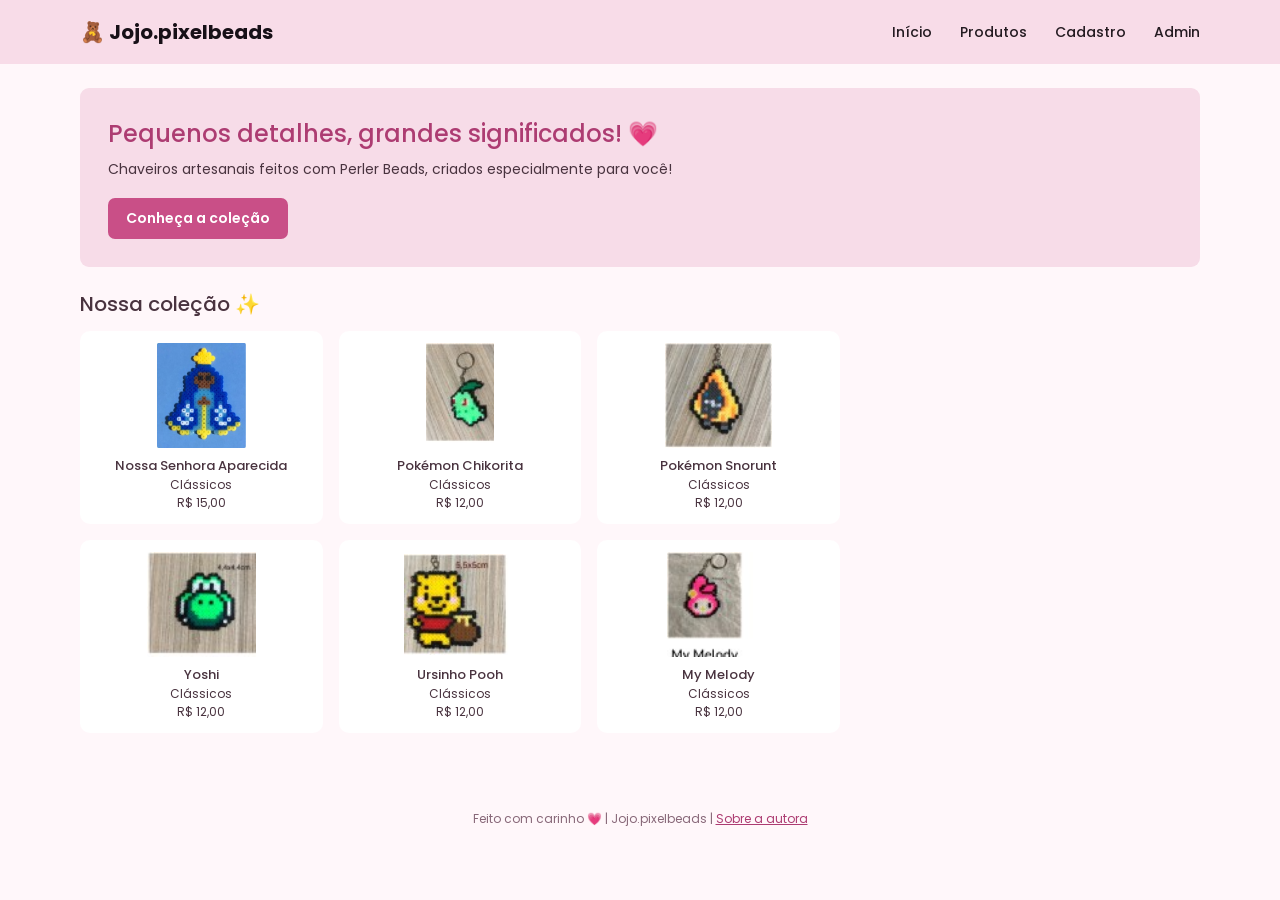
==== index.html @ f6f1697c "Adicionando area administrativa e LEIA-ME" ====
<!DOCTYPE html>
<html lang="pt-BR">
<head>
  <meta charset="UTF-8">
  <meta name="viewport" content="width=device-width, initial-scale=1.0">
  <title>Jojo.pixelbeads | Chaveiros artesanais</title>
  <link rel="stylesheet" href="css/style.css">
</head>
<body>
  <header class="topo">
    <a class="marca" href="index.html">🧸 Jojo.pixelbeads</a>
    <nav>
      <a href="index.html">Início</a>
      <a href="index.html#colecao">Produtos</a>
      <a href="cadastro.html">Cadastro</a>
      <div class="menu-admin">
        <a href="admin.html">Admin</a>
        <div class="submenu">
          <a href="admin.html">Login</a>
          <a href="admin-objetos.html">Cadastro de objetos</a>
          <a href="admin-usuarios.html">Cadastro de usuários</a>
        </div>
      </div>
    </nav>
  </header>

  <main class="container">
    <section class="banner">
      <h1>Pequenos detalhes, grandes significados! 💗</h1>
      <p>Chaveiros artesanais feitos com Perler Beads, criados especialmente para você!</p>
      <a class="botao" href="#colecao">Conheça a coleção</a>
    </section>

    <section id="colecao" class="secao">
      <h2>Nossa coleção ✨</h2>
      <div class="produtos">
        <a class="produto" href="detalhes.html">
          <img src="imagens/nossa-senhora.jpg" alt="Chaveiro Nossa Senhora Aparecida">
          <strong>Nossa Senhora Aparecida</strong><span>Clássicos</span><b>R$ 15,00</b>
        </a>
        <article class="produto"><img src="imagens/chikorita.jpg" alt="Chaveiro Pokémon Chikorita"><strong>Pokémon Chikorita</strong><span>Clássicos</span><b>R$ 12,00</b></article>
        <article class="produto"><img src="imagens/snorunt.jpg" alt="Chaveiro Pokémon Snorunt"><strong>Pokémon Snorunt</strong><span>Clássicos</span><b>R$ 12,00</b></article>
        <article class="produto"><img src="imagens/yoshi.jpg" alt="Chaveiro Yoshi"><strong>Yoshi</strong><span>Clássicos</span><b>R$ 12,00</b></article>
        <article class="produto"><img src="imagens/pooh.jpg" alt="Chaveiro Ursinho Pooh"><strong>Ursinho Pooh</strong><span>Clássicos</span><b>R$ 12,00</b></article>
        <article class="produto"><img src="imagens/mymelody.jpg" alt="Chaveiro My Melody"><strong>My Melody</strong><span>Clássicos</span><b>R$ 12,00</b></article>
      </div>
    </section>
  </main>
  <footer>Feito com carinho 💗 | Jojo.pixelbeads | <a href="sobre.html">Sobre a autora</a></footer>
  <script src="js/script.js"></script>
</body>
</html>
---- css/style.css ----
@import url('https://fonts.googleapis.com/css2?family=Poppins:wght@400;500;600;700&display=swap');

:root {
  --fundo: #fff7fa;
  --rosa-claro: #f8dce8;
  --rosa-banner: #f7dce8;
  --rosa: #c94f87;
  --rosa-escuro: #ad3c72;
  --texto: #49333f;
  --borda: #f2c9db;
  --branco: #ffffff;
}
* { box-sizing: border-box; }
html { scroll-behavior: smooth; }
body { margin: 0; background: var(--fundo); color: var(--texto); font-family: 'Poppins', Arial, sans-serif; font-size: 14px; }
.topo { min-height: 64px; padding: 0 max(calc((100% - 1120px)/2), 5%); background: var(--rosa-claro); display: flex; align-items: center; justify-content: space-between; gap: 20px; }
.marca { color: #171017; font-weight: 700; font-size: 20px; text-decoration: none; }
nav { display: flex; gap: 28px; }
nav a { color: #241b21; text-decoration: none; font-weight: 500; }
nav a:hover, nav a.ativo { color: var(--rosa-escuro); }
.container { width: min(1120px, 92%); margin: 24px auto 55px; }
.banner { background: var(--rosa-banner); padding: 28px; border-radius: 9px; }
.banner h1 { color: var(--rosa-escuro); font-size: 24px; font-weight: 500; margin: 0 0 8px; }
.banner p { margin: 0 0 18px; }
.botao { display: inline-block; border: 0; border-radius: 7px; background: var(--rosa); color: white; padding: 10px 18px; text-decoration: none; font: inherit; font-weight: 600; cursor: pointer; transition: .2s; }
.botao:hover { background: var(--rosa-escuro); transform: translateY(-1px); }
.secao { margin-top: 22px; }
.secao h2 { font-size: 20px; font-weight: 500; margin: 0 0 12px; }
.produtos { display: grid; grid-template-columns: repeat(3, minmax(0, 1fr)); gap: 16px; max-width: 760px; }
.produto { min-height: 190px; padding: 12px; background: white; border-radius: 10px; text-align: center; display: flex; align-items: center; flex-direction: column; color: var(--texto); text-decoration: none; }
.produto img { width: 112px; height: 105px; object-fit: contain; margin-bottom: 8px; }
.produto strong { font-size: 13px; font-weight: 500; }
.produto span, .produto b { font-size: 12px; font-weight: 400; }
.produto:hover { box-shadow: 0 5px 18px #c94f8720; transform: translateY(-2px); }
footer { text-align: center; padding: 22px; color: #886879; font-size: 12px; }
.detalhe { background: white; padding: 18px 16px 35px; border-radius: 10px; }
.voltar { display: inline-block; color: var(--rosa); text-decoration: none; margin: 0 0 18px; }
.detalhe-produto { display: grid; grid-template-columns: minmax(260px, 420px) 1fr; gap: 28px; align-items: start; }
.foto-detalhe { width: 100%; max-height: 480px; object-fit: contain; background: #eef4ff; border-radius: 8px; }
.info-produto h1 { margin: 0 0 8px; font-size: 25px; }
.disponivel { display: inline-block; background: #31c66b; color: white; padding: 5px 10px; border-radius: 6px; font-size: 12px; }
.preco { color: var(--rosa); font-size: 22px; font-weight: 700; margin: 14px 0 2px; }
.categoria { font-size: 12px; color: #776b72; margin-top: 0; }
.info-produto p { line-height: 1.65; }
.botao-contorno { background: #fff0f6; border: 1px solid var(--rosa); color: var(--rosa); margin-top: 8px; }
.botao-contorno:hover { color: white; }
.mensagem { color: #24864b; font-weight: 500; }
.cadastro h1 { font-size: 23px; margin: 0; font-weight: 500; }
.subtitulo { margin: 0 0 14px; color: #796b73; font-size: 12px; }
.painel { background: white; border: 1px solid var(--rosa); border-radius: 9px; padding: 14px; margin-bottom: 22px; }
.painel h2 { color: var(--rosa); font-size: 16px; font-weight: 500; margin: 0 0 14px; }
.campos { display: grid; grid-template-columns: 1fr 1fr; gap: 10px 28px; margin-bottom: 16px; }
.campos label { display: flex; flex-direction: column; gap: 5px; font-size: 12px; font-weight: 500; }
input { min-width: 0; border: 1px solid #e9a9c7; border-radius: 6px; padding: 10px 11px; font: inherit; color: var(--texto); background: white; outline: none; }
input:focus { border-color: var(--rosa); box-shadow: 0 0 0 3px #c94f8718; }
.campos input { height: 38px; }
.linha-titulo { display: flex; justify-content: space-between; align-items: center; gap: 15px; }
.linha-titulo h2 { color: var(--texto); margin: 0 0 12px; }
.busca { width: min(260px, 50%); margin-bottom: 10px; }
.tabela-scroll { overflow-x: auto; }
table { width: 100%; border-collapse: collapse; font-size: 13px; }
th { background: var(--rosa-claro); text-align: left; font-weight: 600; padding: 10px; }
td { padding: 10px; border-bottom: 1px solid #f5e3eb; }
tbody tr:nth-child(even) { background: #fff8fb; }
.acao { border: 1px solid var(--rosa); border-radius: 5px; padding: 5px 9px; background: var(--rosa); color: white; cursor: pointer; margin-right: 5px; font: inherit; font-size: 12px; }
.acao.excluir { background: white; color: var(--rosa); }
.nota { color: #8a7b83; font-size: 11px; margin-bottom: 0; }
@media (max-width: 650px) {
  .topo { padding: 14px 5%; flex-direction: column; align-items: flex-start; }
  nav { gap: 18px; flex-wrap: wrap; }
  .produtos { grid-template-columns: repeat(2, minmax(0, 1fr)); }
  .detalhe-produto { grid-template-columns: 1fr; }
  .foto-detalhe { max-height: 360px; }
  .campos { grid-template-columns: 1fr; }
  .linha-titulo { align-items: flex-start; flex-direction: column; }
  .busca { width: 100%; }
}

/* Menu suspenso da administração */
.menu-admin { position: relative; }
.menu-admin > a { color: #241b21; text-decoration: none; font-weight: 500; }
.submenu { display: none; position: absolute; top: 100%; right: 0; z-index: 10; min-width: 190px; padding: 8px; background: white; border: 1px solid var(--borda); border-radius: 8px; box-shadow: 0 5px 16px #49333f18; }
.submenu a { display: block; padding: 8px; white-space: nowrap; }
.menu-admin:hover .submenu, .menu-admin:focus-within .submenu { display: block; }
.admin-titulo { color: var(--rosa-escuro); margin: 0 0 5px; font-size: 24px; font-weight: 600; }
.admin-menu { display: flex; flex-wrap: wrap; gap: 12px; margin: 14px 0 22px; }
.admin-menu a { color: var(--rosa-escuro); text-decoration: none; background: white; border: 1px solid var(--borda); padding: 8px 12px; border-radius: 7px; }
.admin-menu a:hover { background: var(--rosa-claro); }
.admin-card { background: white; border: 1px solid var(--borda); border-radius: 10px; padding: 20px; margin: 18px 0; }
.admin-card h2 { color: var(--rosa); font-size: 18px; font-weight: 600; margin: 0 0 15px; }
.admin-form { display: grid; gap: 12px; max-width: 650px; }
.admin-form label { display: grid; gap: 5px; font-weight: 500; }
.admin-form input, .admin-form select { width: 100%; min-height: 38px; }
.admin-actions { display: flex; gap: 8px; flex-wrap: wrap; }
.admin-login { max-width: 440px; margin: 35px auto; }
.admin-login .admin-form { max-width: none; }
.admin-table { overflow-x: auto; }
.admin-table table { min-width: 580px; }
.admin-table .acao { text-decoration: none; display: inline-block; }
footer a { color: var(--rosa-escuro); }
@media (max-width: 650px) {
  .submenu { left: 0; right: auto; }
  .admin-login { margin: 20px auto; }
}
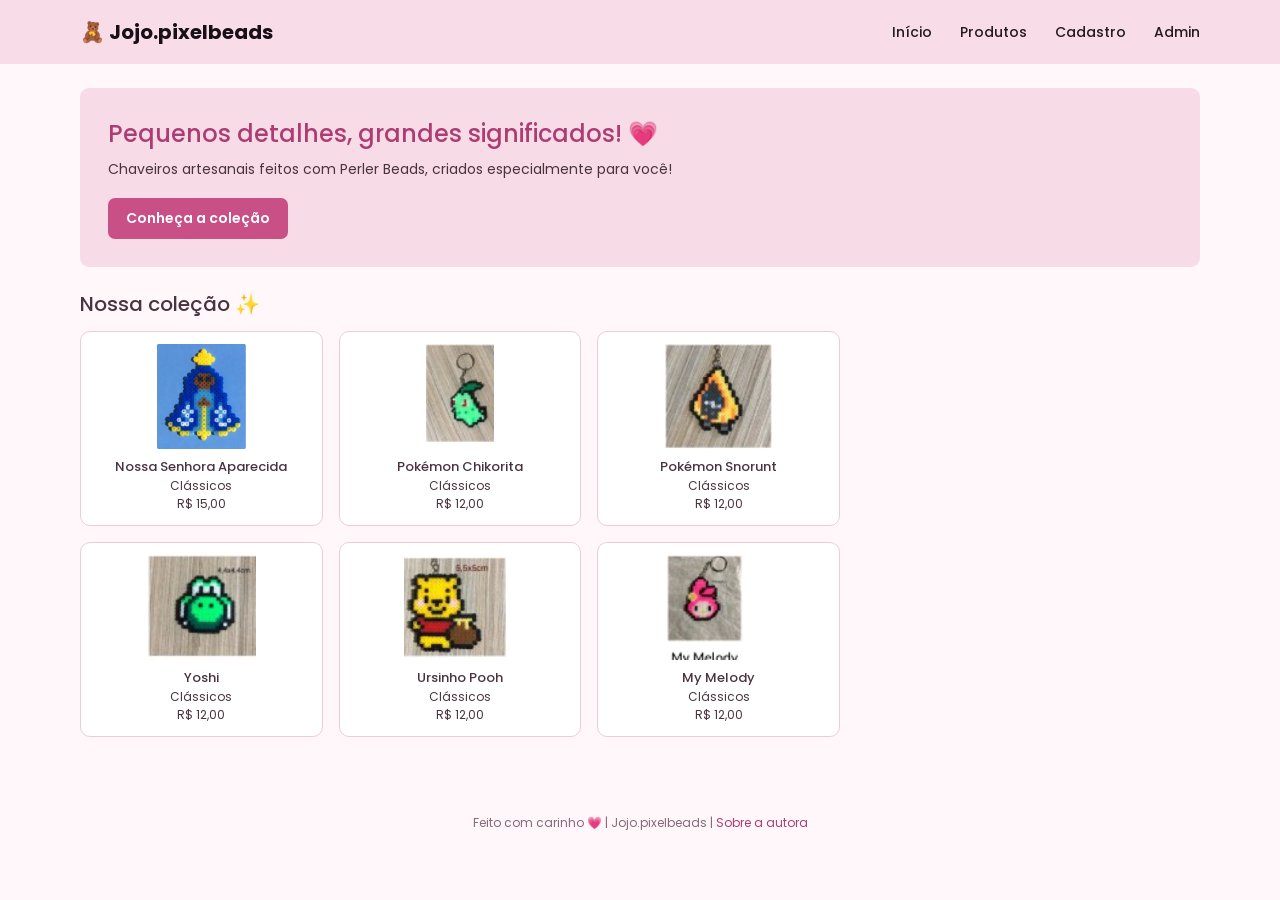
==== commit 8671203a: "Atualizando atividade de Desenvolvimento Web I" ====
--- a/index.html
+++ b/index.html
@@ -9,18 +9,33 @@
 <body>
   <header class="topo">
     <a class="marca" href="index.html">🧸 Jojo.pixelbeads</a>
-    <nav>
-      <a href="index.html">Início</a>
-      <a href="index.html#colecao">Produtos</a>
-      <a href="cadastro.html">Cadastro</a>
-      <div class="menu-admin">
-        <a href="admin.html">Admin</a>
-        <div class="submenu">
-          <a href="admin.html">Login</a>
-          <a href="admin-objetos.html">Cadastro de objetos</a>
-          <a href="admin-usuarios.html">Cadastro de usuários</a>
+
+    <input type="checkbox" id="menu-toggle">
+
+    <label for="menu-toggle" class="abrir-menu">
+        ☰
+    </label>
+
+    <nav class="nav-menu">
+
+        <label for="menu-toggle" class="fechar-menu">
+            ✕
+        </label>
+
+        <a href="index.html">Início</a>
+        <a href="index.html#colecao">Produtos</a>
+        <a href="cadastro.html">Cadastro</a>
+
+        <div class="menu-admin">
+            <a href="admin.html">Admin</a>
+
+            <div class="submenu">
+                <a href="admin.html">Login</a>
+                <a href="admin-objetos.html">Cadastro de objetos</a>
+                <a href="admin-usuarios.html">Cadastro de usuários</a>
+            </div>
         </div>
-      </div>
+
     </nav>
   </header>
 
--- a/css/style.css
+++ b/css/style.css
@@ -1,104 +1,701 @@
+
+/* ========================================
+   JOJO.PIXELBEADS - ESTILOS DO SITE
+   MOBILE FIRST
+======================================== */
+
+/* FONTE */
 @import url('https://fonts.googleapis.com/css2?family=Poppins:wght@400;500;600;700&display=swap');
 
+
+/* ========================================
+   1. VARIÁVEIS
+======================================== */
+
 :root {
-  --fundo: #fff7fa;
-  --rosa-claro: #f8dce8;
-  --rosa-banner: #f7dce8;
-  --rosa: #c94f87;
-  --rosa-escuro: #ad3c72;
-  --texto: #49333f;
-  --borda: #f2c9db;
-  --branco: #ffffff;
-}
-* { box-sizing: border-box; }
-html { scroll-behavior: smooth; }
-body { margin: 0; background: var(--fundo); color: var(--texto); font-family: 'Poppins', Arial, sans-serif; font-size: 14px; }
-.topo { min-height: 64px; padding: 0 max(calc((100% - 1120px)/2), 5%); background: var(--rosa-claro); display: flex; align-items: center; justify-content: space-between; gap: 20px; }
-.marca { color: #171017; font-weight: 700; font-size: 20px; text-decoration: none; }
-nav { display: flex; gap: 28px; }
-nav a { color: #241b21; text-decoration: none; font-weight: 500; }
-nav a:hover, nav a.ativo { color: var(--rosa-escuro); }
-.container { width: min(1120px, 92%); margin: 24px auto 55px; }
-.banner { background: var(--rosa-banner); padding: 28px; border-radius: 9px; }
-.banner h1 { color: var(--rosa-escuro); font-size: 24px; font-weight: 500; margin: 0 0 8px; }
-.banner p { margin: 0 0 18px; }
-.botao { display: inline-block; border: 0; border-radius: 7px; background: var(--rosa); color: white; padding: 10px 18px; text-decoration: none; font: inherit; font-weight: 600; cursor: pointer; transition: .2s; }
-.botao:hover { background: var(--rosa-escuro); transform: translateY(-1px); }
-.secao { margin-top: 22px; }
-.secao h2 { font-size: 20px; font-weight: 500; margin: 0 0 12px; }
-.produtos { display: grid; grid-template-columns: repeat(3, minmax(0, 1fr)); gap: 16px; max-width: 760px; }
-.produto { min-height: 190px; padding: 12px; background: white; border-radius: 10px; text-align: center; display: flex; align-items: center; flex-direction: column; color: var(--texto); text-decoration: none; }
-.produto img { width: 112px; height: 105px; object-fit: contain; margin-bottom: 8px; }
-.produto strong { font-size: 13px; font-weight: 500; }
-.produto span, .produto b { font-size: 12px; font-weight: 400; }
-.produto:hover { box-shadow: 0 5px 18px #c94f8720; transform: translateY(-2px); }
-footer { text-align: center; padding: 22px; color: #886879; font-size: 12px; }
-.detalhe { background: white; padding: 18px 16px 35px; border-radius: 10px; }
-.voltar { display: inline-block; color: var(--rosa); text-decoration: none; margin: 0 0 18px; }
-.detalhe-produto { display: grid; grid-template-columns: minmax(260px, 420px) 1fr; gap: 28px; align-items: start; }
-.foto-detalhe { width: 100%; max-height: 480px; object-fit: contain; background: #eef4ff; border-radius: 8px; }
-.info-produto h1 { margin: 0 0 8px; font-size: 25px; }
-.disponivel { display: inline-block; background: #31c66b; color: white; padding: 5px 10px; border-radius: 6px; font-size: 12px; }
-.preco { color: var(--rosa); font-size: 22px; font-weight: 700; margin: 14px 0 2px; }
-.categoria { font-size: 12px; color: #776b72; margin-top: 0; }
-.info-produto p { line-height: 1.65; }
-.botao-contorno { background: #fff0f6; border: 1px solid var(--rosa); color: var(--rosa); margin-top: 8px; }
-.botao-contorno:hover { color: white; }
-.mensagem { color: #24864b; font-weight: 500; }
-.cadastro h1 { font-size: 23px; margin: 0; font-weight: 500; }
-.subtitulo { margin: 0 0 14px; color: #796b73; font-size: 12px; }
-.painel { background: white; border: 1px solid var(--rosa); border-radius: 9px; padding: 14px; margin-bottom: 22px; }
-.painel h2 { color: var(--rosa); font-size: 16px; font-weight: 500; margin: 0 0 14px; }
-.campos { display: grid; grid-template-columns: 1fr 1fr; gap: 10px 28px; margin-bottom: 16px; }
-.campos label { display: flex; flex-direction: column; gap: 5px; font-size: 12px; font-weight: 500; }
-input { min-width: 0; border: 1px solid #e9a9c7; border-radius: 6px; padding: 10px 11px; font: inherit; color: var(--texto); background: white; outline: none; }
-input:focus { border-color: var(--rosa); box-shadow: 0 0 0 3px #c94f8718; }
-.campos input { height: 38px; }
-.linha-titulo { display: flex; justify-content: space-between; align-items: center; gap: 15px; }
-.linha-titulo h2 { color: var(--texto); margin: 0 0 12px; }
-.busca { width: min(260px, 50%); margin-bottom: 10px; }
-.tabela-scroll { overflow-x: auto; }
-table { width: 100%; border-collapse: collapse; font-size: 13px; }
-th { background: var(--rosa-claro); text-align: left; font-weight: 600; padding: 10px; }
-td { padding: 10px; border-bottom: 1px solid #f5e3eb; }
-tbody tr:nth-child(even) { background: #fff8fb; }
-.acao { border: 1px solid var(--rosa); border-radius: 5px; padding: 5px 9px; background: var(--rosa); color: white; cursor: pointer; margin-right: 5px; font: inherit; font-size: 12px; }
-.acao.excluir { background: white; color: var(--rosa); }
-.nota { color: #8a7b83; font-size: 11px; margin-bottom: 0; }
-@media (max-width: 650px) {
-  .topo { padding: 14px 5%; flex-direction: column; align-items: flex-start; }
-  nav { gap: 18px; flex-wrap: wrap; }
-  .produtos { grid-template-columns: repeat(2, minmax(0, 1fr)); }
-  .detalhe-produto { grid-template-columns: 1fr; }
-  .foto-detalhe { max-height: 360px; }
-  .campos { grid-template-columns: 1fr; }
-  .linha-titulo { align-items: flex-start; flex-direction: column; }
-  .busca { width: 100%; }
-}
-
-/* Menu suspenso da administração */
-.menu-admin { position: relative; }
-.menu-admin > a { color: #241b21; text-decoration: none; font-weight: 500; }
-.submenu { display: none; position: absolute; top: 100%; right: 0; z-index: 10; min-width: 190px; padding: 8px; background: white; border: 1px solid var(--borda); border-radius: 8px; box-shadow: 0 5px 16px #49333f18; }
-.submenu a { display: block; padding: 8px; white-space: nowrap; }
-.menu-admin:hover .submenu, .menu-admin:focus-within .submenu { display: block; }
-.admin-titulo { color: var(--rosa-escuro); margin: 0 0 5px; font-size: 24px; font-weight: 600; }
-.admin-menu { display: flex; flex-wrap: wrap; gap: 12px; margin: 14px 0 22px; }
-.admin-menu a { color: var(--rosa-escuro); text-decoration: none; background: white; border: 1px solid var(--borda); padding: 8px 12px; border-radius: 7px; }
-.admin-menu a:hover { background: var(--rosa-claro); }
-.admin-card { background: white; border: 1px solid var(--borda); border-radius: 10px; padding: 20px; margin: 18px 0; }
-.admin-card h2 { color: var(--rosa); font-size: 18px; font-weight: 600; margin: 0 0 15px; }
-.admin-form { display: grid; gap: 12px; max-width: 650px; }
-.admin-form label { display: grid; gap: 5px; font-weight: 500; }
-.admin-form input, .admin-form select { width: 100%; min-height: 38px; }
-.admin-actions { display: flex; gap: 8px; flex-wrap: wrap; }
-.admin-login { max-width: 440px; margin: 35px auto; }
-.admin-login .admin-form { max-width: none; }
-.admin-table { overflow-x: auto; }
-.admin-table table { min-width: 580px; }
-.admin-table .acao { text-decoration: none; display: inline-block; }
-footer a { color: var(--rosa-escuro); }
-@media (max-width: 650px) {
-  .submenu { left: 0; right: auto; }
-  .admin-login { margin: 20px auto; }
-}
+    --fundo: #fff7fa;
+    --rosa-claro: #f8dce8;
+    --rosa-banner: #f7dce8;
+    --rosa: #c94f87;
+    --rosa-escuro: #ad3c72;
+    --texto: #49333f;
+    --borda: #f2c9db;
+    --branco: #ffffff;
+
+    --fonte-principal: 'Poppins', Arial, sans-serif;
+
+    --tamanho-texto: 14px;
+    --tamanho-titulo: 24px;
+}
+
+
+/* ========================================
+   2. CONFIGURAÇÕES GERAIS
+======================================== */
+
+* {
+    box-sizing: border-box;
+}
+
+html {
+    scroll-behavior: smooth;
+}
+
+body {
+    margin: 0;
+    background: var(--fundo);
+    color: var(--texto);
+    font-family: var(--fonte-principal);
+    font-size: var(--tamanho-texto);
+}
+
+a {
+    text-decoration: none;
+}
+
+input,
+select,
+button {
+    font: inherit;
+}
+
+
+/* ========================================
+   3. CABEÇALHO
+======================================== */
+
+.topo {
+    min-height: 64px;
+    padding: 14px 5%;
+    background: var(--rosa-claro);
+    display: flex;
+    flex-direction: row;
+    align-items: center;
+    justify-content: space-between;
+    gap: 20px;
+    position: relative;
+}
+
+.marca {
+    color: #171017;
+    font-weight: 700;
+    font-size: 20px;
+    text-decoration: none;
+}
+
+
+/* ========================================
+   4. MENU MOBILE
+======================================== */
+
+#menu-toggle {
+    display: none;
+}
+
+.abrir-menu {
+    display: block;
+    cursor: pointer;
+    font-size: 28px;
+    color: var(--rosa-escuro);
+}
+
+.fechar-menu {
+    display: block;
+    cursor: pointer;
+    font-size: 26px;
+    text-align: right;
+    color: var(--rosa-escuro);
+}
+
+.topo nav.nav-menu {
+    display: none;
+    position: absolute;
+    top: 100%;
+    left: 0;
+    width: 100%;
+    flex-direction: column;
+    align-items: flex-start;
+    gap: 20px;
+    padding: 20px;
+    background: var(--rosa-banner);
+    z-index: 100;
+}
+
+#menu-toggle:checked ~ .nav-menu {
+    display: flex;
+}
+
+#menu-toggle:checked ~ .abrir-menu {
+    display: none;
+}
+
+.topo nav a {
+    color: #241b21;
+    text-decoration: none;
+    font-weight: 500;
+}
+
+.topo nav a:hover,
+.topo nav a.ativo {
+    color: var(--rosa-escuro);
+}
+
+
+/* ========================================
+   5. MENU SUSPENSO DA ADMINISTRAÇÃO
+======================================== */
+
+.menu-admin {
+    position: relative;
+}
+
+.menu-admin > a {
+    color: #241b21;
+    text-decoration: none;
+    font-weight: 500;
+}
+
+.submenu {
+    display: none;
+    position: absolute;
+    top: 100%;
+    left: 0;
+    right: auto;
+    z-index: 110;
+    min-width: 190px;
+    padding: 8px;
+    background: white;
+    border: 1px solid var(--borda);
+    border-radius: 8px;
+    box-shadow: 0 5px 16px #49333f18;
+}
+
+.submenu a {
+    display: block;
+    padding: 8px;
+    white-space: nowrap;
+}
+
+.menu-admin:hover .submenu,
+.menu-admin:focus-within .submenu {
+    display: block;
+}
+
+
+/* ========================================
+   6. CONTEÚDO PRINCIPAL
+======================================== */
+
+.container {
+    width: min(1120px, 92%);
+    margin: 24px auto 55px;
+}
+
+
+/* ========================================
+   7. BANNER
+======================================== */
+
+.banner {
+    background: var(--rosa-banner);
+    padding: 28px;
+    border-radius: 9px;
+}
+
+.banner h1 {
+    color: var(--rosa-escuro);
+    font-size: var(--tamanho-titulo);
+    font-weight: 500;
+    margin: 0 0 8px;
+}
+
+.banner p {
+    margin: 0 0 18px;
+}
+
+
+/* ========================================
+   8. BOTÕES
+======================================== */
+
+.botao {
+    display: inline-block;
+    border: 0;
+    border-radius: 7px;
+    background: var(--rosa);
+    color: white;
+    padding: 10px 18px;
+    text-decoration: none;
+    font: inherit;
+    font-weight: 600;
+    cursor: pointer;
+    transition: .2s;
+}
+
+.botao:hover {
+    background: var(--rosa-escuro);
+    transform: translateY(-1px);
+}
+
+
+/* ========================================
+   9. SEÇÃO DE PRODUTOS
+======================================== */
+
+.secao {
+    margin-top: 22px;
+}
+
+.secao h2 {
+    font-size: 20px;
+    font-weight: 500;
+    margin: 0 0 12px;
+}
+
+.produtos {
+    display: grid;
+    grid-template-columns: repeat(2, minmax(0, 1fr));
+    gap: 16px;
+    max-width: 760px;
+}
+
+.produto {
+    min-height: 190px;
+    padding: 12px;
+    background: white;
+    border: 1px solid var(--borda);
+    border-radius: 10px;
+    text-align: center;
+    display: flex;
+    align-items: center;
+    flex-direction: column;
+    color: var(--texto);
+    text-decoration: none;
+}
+
+.produto img {
+    width: 112px;
+    height: 105px;
+    object-fit: contain;
+    margin-bottom: 8px;
+}
+
+.produto strong {
+    font-size: 13px;
+    font-weight: 500;
+}
+
+.produto span,
+.produto b {
+    font-size: 12px;
+    font-weight: 400;
+}
+
+.produto:hover {
+    box-shadow: 0 5px 18px #c94f8720;
+    transform: translateY(-2px);
+}
+
+
+/* ========================================
+   10. RODAPÉ
+======================================== */
+
+footer {
+    text-align: center;
+    padding: 22px;
+    color: #886879;
+    font-size: 12px;
+}
+
+footer a {
+    color: var(--rosa-escuro);
+}
+
+
+/* ========================================
+   11. DETALHES DOS PRODUTOS
+======================================== */
+
+.detalhe {
+    background: white;
+    padding: 18px 16px 35px;
+    border-radius: 10px;
+}
+
+.voltar {
+    display: inline-block;
+    color: var(--rosa);
+    text-decoration: none;
+    margin: 0 0 18px;
+}
+
+.detalhe-produto {
+    display: grid;
+    grid-template-columns: 1fr;
+    gap: 28px;
+    align-items: start;
+}
+
+.foto-detalhe {
+    width: 100%;
+    max-height: 360px;
+    object-fit: contain;
+    background: #eef4ff;
+    border-radius: 8px;
+}
+
+.info-produto h1 {
+    margin: 0 0 8px;
+    font-size: 25px;
+}
+
+.disponivel {
+    display: inline-block;
+    background: #31c66b;
+    color: white;
+    padding: 5px 10px;
+    border-radius: 6px;
+    font-size: 12px;
+}
+
+.preco {
+    color: var(--rosa);
+    font-size: 22px;
+    font-weight: 700;
+    margin: 14px 0 2px;
+}
+
+.categoria {
+    font-size: 12px;
+    color: #776b72;
+    margin-top: 0;
+}
+
+.info-produto p {
+    line-height: 1.65;
+}
+
+.botao-contorno {
+    background: #fff0f6;
+    border: 1px solid var(--rosa);
+    color: var(--rosa);
+    margin-top: 8px;
+}
+
+.botao-contorno:hover {
+    color: white;
+}
+
+.mensagem {
+    color: #24864b;
+    font-weight: 500;
+}
+
+
+/* ========================================
+   12. CADASTRO
+======================================== */
+
+.cadastro h1 {
+    font-size: 23px;
+    margin: 0;
+    font-weight: 500;
+}
+
+.subtitulo {
+    margin: 0 0 14px;
+    color: #796b73;
+    font-size: 12px;
+}
+
+.painel {
+    background: white;
+    border: 1px solid var(--rosa);
+    border-radius: 9px;
+    padding: 14px;
+    margin-bottom: 22px;
+}
+
+.painel h2 {
+    color: var(--rosa);
+    font-size: 16px;
+    font-weight: 500;
+    margin: 0 0 14px;
+}
+
+.campos {
+    display: grid;
+    grid-template-columns: 1fr;
+    gap: 10px 28px;
+    margin-bottom: 16px;
+}
+
+.campos label {
+    display: flex;
+    flex-direction: column;
+    gap: 5px;
+    font-size: 12px;
+    font-weight: 500;
+}
+
+input {
+    min-width: 0;
+    border: 1px solid #e9a9c7;
+    border-radius: 6px;
+    padding: 10px 11px;
+    font: inherit;
+    color: var(--texto);
+    background: white;
+    outline: none;
+}
+
+input:focus {
+    border-color: var(--rosa);
+    box-shadow: 0 0 0 3px #c94f8718;
+}
+
+.campos input {
+    height: 38px;
+}
+
+.linha-titulo {
+    display: flex;
+    justify-content: space-between;
+    align-items: center;
+    gap: 15px;
+}
+
+.linha-titulo h2 {
+    color: var(--texto);
+    margin: 0 0 12px;
+}
+
+.busca {
+    width: min(260px, 50%);
+    margin-bottom: 10px;
+}
+
+
+/* ========================================
+   13. TABELAS
+======================================== */
+
+.tabela-scroll {
+    overflow-x: auto;
+}
+
+table {
+    width: 100%;
+    border-collapse: collapse;
+    font-size: 13px;
+}
+
+th {
+    background: var(--rosa-claro);
+    text-align: left;
+    font-weight: 600;
+    padding: 10px;
+}
+
+td {
+    padding: 10px;
+    border-bottom: 1px solid #f5e3eb;
+}
+
+tbody tr:nth-child(even) {
+    background: #fff8fb;
+}
+
+.acao {
+    border: 1px solid var(--rosa);
+    border-radius: 5px;
+    padding: 5px 9px;
+    background: var(--rosa);
+    color: white;
+    cursor: pointer;
+    margin-right: 5px;
+    font: inherit;
+    font-size: 12px;
+}
+
+.acao.excluir {
+    background: white;
+    color: var(--rosa);
+}
+
+.nota {
+    color: #8a7b83;
+    font-size: 11px;
+    margin-bottom: 0;
+}
+
+
+/* ========================================
+   14. ÁREA ADMINISTRATIVA
+======================================== */
+
+.admin-titulo {
+    color: var(--rosa-escuro);
+    margin: 0 0 5px;
+    font-size: 24px;
+    font-weight: 600;
+}
+
+.admin-menu {
+    display: flex;
+    flex-wrap: wrap;
+    gap: 12px;
+    margin: 14px 0 22px;
+}
+
+.admin-menu a {
+    color: var(--rosa-escuro);
+    text-decoration: none;
+    background: white;
+    border: 1px solid var(--borda);
+    padding: 8px 12px;
+    border-radius: 7px;
+}
+
+.admin-menu a:hover {
+    background: var(--rosa-claro);
+}
+
+.admin-card {
+    background: white;
+    border: 1px solid var(--borda);
+    border-radius: 10px;
+    padding: 20px;
+    margin: 18px 0;
+}
+
+.admin-card h2 {
+    color: var(--rosa);
+    font-size: 18px;
+    font-weight: 600;
+    margin: 0 0 15px;
+}
+
+.admin-form {
+    display: grid;
+    gap: 12px;
+    max-width: 650px;
+}
+
+.admin-form label {
+    display: grid;
+    gap: 5px;
+    font-weight: 500;
+}
+
+.admin-form input,
+.admin-form select {
+    width: 100%;
+    min-height: 38px;
+}
+
+.admin-actions {
+    display: flex;
+    gap: 8px;
+    flex-wrap: wrap;
+}
+
+.admin-login {
+    max-width: 440px;
+    margin: 20px auto;
+}
+
+.admin-login .admin-form {
+    max-width: none;
+}
+
+.admin-table {
+    overflow-x: auto;
+}
+
+.admin-table table {
+    min-width: 580px;
+}
+
+.admin-table .acao {
+    text-decoration: none;
+    display: inline-block;
+}
+
+
+/* ========================================
+   15. TABLETS E COMPUTADORES
+======================================== */
+
+@media (min-width: 768px) {
+
+    /* Cabeçalho */
+
+    .topo {
+        min-height: 64px;
+        padding: 0 max(calc((100% - 1120px)/2), 5%);
+    }
+
+    .abrir-menu,
+    .fechar-menu {
+        display: none;
+    }
+
+    .topo nav.nav-menu {
+        display: flex;
+        position: static;
+        flex-direction: row;
+        align-items: center;
+        gap: 28px;
+        width: auto;
+        padding: 0;
+        background: transparent;
+    }
+
+    .submenu {
+        left: auto;
+        right: 0;
+    }
+
+    /* Produtos */
+
+    .produtos {
+        grid-template-columns: repeat(3, minmax(0, 1fr));
+    }
+
+    /* Detalhes */
+
+    .detalhe-produto {
+        grid-template-columns: minmax(260px, 420px) 1fr;
+    }
+
+    .foto-detalhe {
+        max-height: 480px;
+    }
+
+    /* Cadastro */
+
+    .campos {
+        grid-template-columns: 1fr 1fr;
+    }
+
+    .linha-titulo {
+        align-items: center;
+        flex-direction: row;
+    }
+
+    .busca {
+        width: min(260px, 50%);
+    }
+
+    .admin-login {
+        margin: 35px auto;
+    }
+
+}
+
+
+/* ========================================
+   FIM DO CSS
+======================================== */
